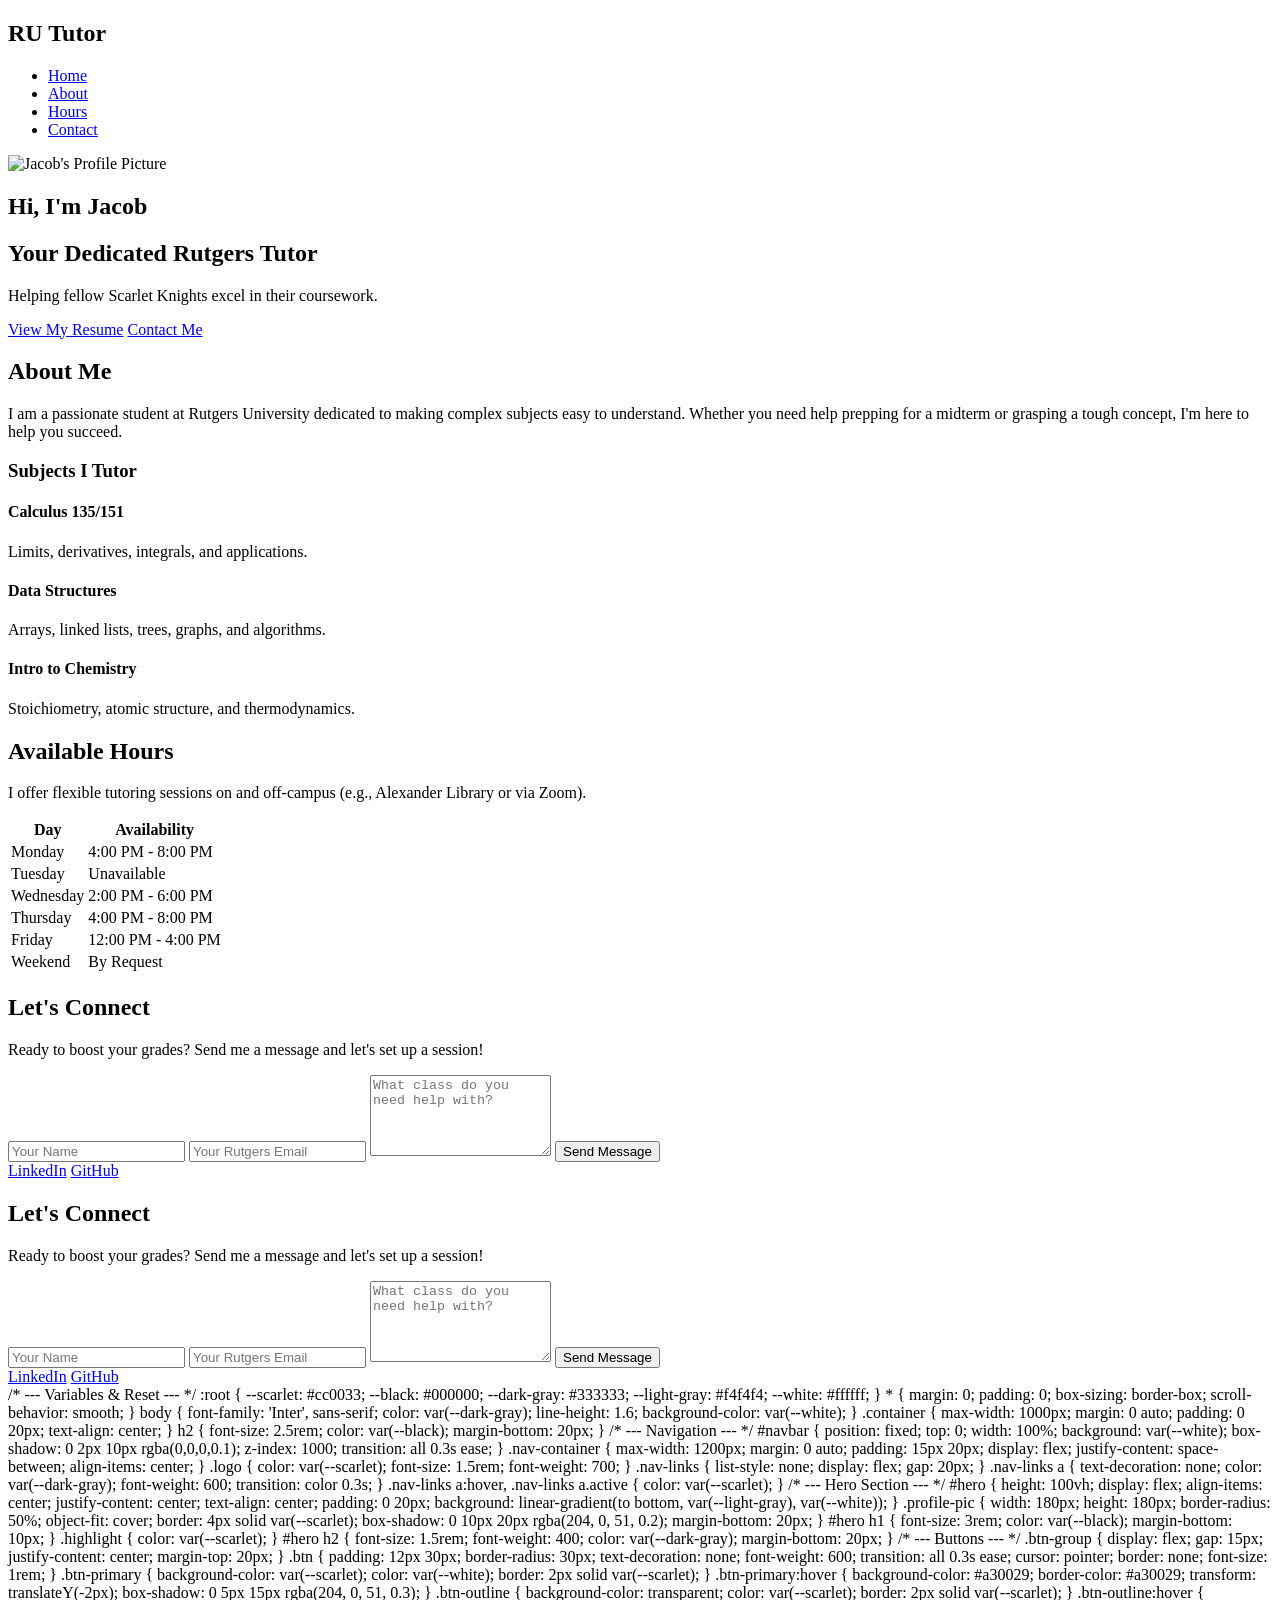
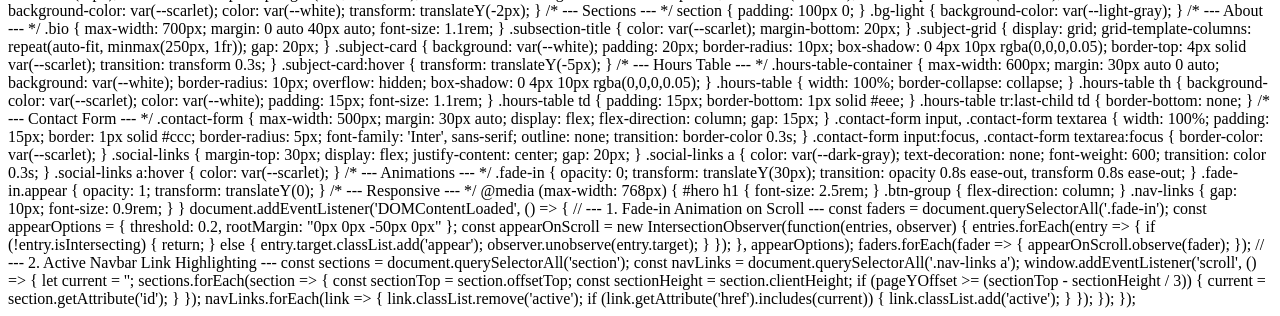
==== index.html @ df139eac "Rename index.txt to index.html" ====
<!DOCTYPE html>
<html lang="en">
<head>
    <meta charset="UTF-8">
    <meta name="viewport" content="width=device-width, initial-scale=1.0">
    <title>Jacob | Rutgers Tutor</title>
    <link href="https://fonts.googleapis.com/css2?family=Inter:wght@300;400;600;700&display=swap" rel="stylesheet">
    <link rel="stylesheet" href="style.css">
</head>
<body>

    <nav id="navbar">
        <div class="nav-container">
            <h1 class="logo">RU Tutor</h1>
            <ul class="nav-links">
                <li><a href="#hero" class="active">Home</a></li>
                <li><a href="#about">About</a></li>
                <li><a href="#hours">Hours</a></li>
                <li><a href="#contact">Contact</a></li>
            </ul>
        </div>
    </nav>

    <section id="hero" class="fade-in">
        <div class="hero-content">
            <img src="./assets/ProfilePic.jpeg" alt="Jacob's Profile Picture" class="profile-pic">
            <h1>Hi, I'm <span class="highlight">Jacob</span></h1>
            <h2>Your Dedicated Rutgers Tutor</h2>
            <p>Helping fellow Scarlet Knights excel in their coursework.</p>
            <div class="btn-group">
                <a href="./assets/index.html" class="btn btn-outline" target="_blank">View My Resume</a>
                <a href="#contact" class="btn btn-primary">Contact Me</a>
            </div>
        </div>
    </section>

    <section id="about" class="fade-in">
        <div class="container">
            <h2>About Me</h2>
            <p class="bio">I am a passionate student at Rutgers University dedicated to making complex subjects easy to understand. Whether you need help prepping for a midterm or grasping a tough concept, I'm here to help you succeed.</p>
            
            <h3 class="subsection-title">Subjects I Tutor</h3>
            <div class="subject-grid">
                <div class="subject-card">
                    <h4>Calculus 135/151</h4>
                    <p>Limits, derivatives, integrals, and applications.</p>
                </div>
                <div class="subject-card">
                    <h4>Data Structures</h4>
                    <p>Arrays, linked lists, trees, graphs, and algorithms.</p>
                </div>
                <div class="subject-card">
                    <h4>Intro to Chemistry</h4>
                    <p>Stoichiometry, atomic structure, and thermodynamics.</p>
                </div>
            </div>
        </div>
    </section>

    <section id="hours" class="bg-light fade-in">
        <div class="container">
            <h2>Available Hours</h2>
            <p>I offer flexible tutoring sessions on and off-campus (e.g., Alexander Library or via Zoom).</p>
            
            <div class="hours-table-container">
                <table class="hours-table">
                    <thead>
                        <tr>
                            <th>Day</th>
                            <th>Availability</th>
                        </tr>
                    </thead>
                    <tbody>
                        <tr>
                            <td>Monday</td>
                            <td>4:00 PM - 8:00 PM</td>
                        </tr>
                        <tr>
                            <td>Tuesday</td>
                            <td>Unavailable</td>
                        </tr>
                        <tr>
                            <td>Wednesday</td>
                            <td>2:00 PM - 6:00 PM</td>
                        </tr>
                        <tr>
                            <td>Thursday</td>
                            <td>4:00 PM - 8:00 PM</td>
                        </tr>
                        <tr>
                            <td>Friday</td>
                            <td>12:00 PM - 4:00 PM</td>
                        </tr>
                        <tr>
                            <td>Weekend</td>
                            <td>By Request</td>
                        </tr>
                    </tbody>
                </table>
            </div>
        </div>
    </section>

    <section id="contact" class="fade-in">
        <div class="container">
            <h2>Let's Connect</h2>
            <p>Ready to boost your grades? Send me a message and let's set up a session!</p>
            
            <form class="contact-form">
                <input type="text" placeholder="Your Name" required>
                <input type="email" placeholder="Your Rutgers Email" required>
                <textarea rows="5" placeholder="What class do you need help with?" required></textarea>
                <button type="submit" class="btn btn-primary">Send Message</button>
            </form>

            <div class="social-links">
                <a href="https://linkedin.com/in/yourprofile" target="_blank">LinkedIn</a>
                <a href="https://github.com/yourusername" target="_blank">GitHub</a>
            </div>
        </div>
    </section>

    <script src="script.js"></script>
</body>
</html>


    <section id="contact" class="fade-in">
        <div class="container">
            <h2>Let's Connect</h2>
            <p>Ready to boost your grades? Send me a message and let's set up a session!</p>
            
            <form class="contact-form">
                <input type="text" placeholder="Your Name" required>
                <input type="email" placeholder="Your Rutgers Email" required>
                <textarea rows="5" placeholder="What class do you need help with?" required></textarea>
                <button type="submit" class="btn btn-primary">Send Message</button>
            </form>

            <div class="social-links">
                <a href="https://linkedin.com/in/yourprofile" target="_blank">LinkedIn</a>
                <a href="https://github.com/yourusername" target="_blank">GitHub</a>
            </div>
        </div>
    </section>

    <script src="script.js"></script>
</body>
</html>

/* --- Variables & Reset --- */
:root {
    --scarlet: #cc0033;
    --black: #000000;
    --dark-gray: #333333;
    --light-gray: #f4f4f4;
    --white: #ffffff;
}

* {
    margin: 0;
    padding: 0;
    box-sizing: border-box;
    scroll-behavior: smooth;
}

body {
    font-family: 'Inter', sans-serif;
    color: var(--dark-gray);
    line-height: 1.6;
    background-color: var(--white);
}

.container {
    max-width: 1000px;
    margin: 0 auto;
    padding: 0 20px;
    text-align: center;
}

h2 {
    font-size: 2.5rem;
    color: var(--black);
    margin-bottom: 20px;
}

/* --- Navigation --- */
#navbar {
    position: fixed;
    top: 0;
    width: 100%;
    background: var(--white);
    box-shadow: 0 2px 10px rgba(0,0,0,0.1);
    z-index: 1000;
    transition: all 0.3s ease;
}

.nav-container {
    max-width: 1200px;
    margin: 0 auto;
    padding: 15px 20px;
    display: flex;
    justify-content: space-between;
    align-items: center;
}

.logo {
    color: var(--scarlet);
    font-size: 1.5rem;
    font-weight: 700;
}

.nav-links {
    list-style: none;
    display: flex;
    gap: 20px;
}

.nav-links a {
    text-decoration: none;
    color: var(--dark-gray);
    font-weight: 600;
    transition: color 0.3s;
}

.nav-links a:hover, .nav-links a.active {
    color: var(--scarlet);
}

/* --- Hero Section --- */
#hero {
    height: 100vh;
    display: flex;
    align-items: center;
    justify-content: center;
    text-align: center;
    padding: 0 20px;
    background: linear-gradient(to bottom, var(--light-gray), var(--white));
}

.profile-pic {
    width: 180px;
    height: 180px;
    border-radius: 50%;
    object-fit: cover;
    border: 4px solid var(--scarlet);
    box-shadow: 0 10px 20px rgba(204, 0, 51, 0.2);
    margin-bottom: 20px;
}

#hero h1 {
    font-size: 3rem;
    color: var(--black);
    margin-bottom: 10px;
}

.highlight {
    color: var(--scarlet);
}

#hero h2 {
    font-size: 1.5rem;
    font-weight: 400;
    color: var(--dark-gray);
    margin-bottom: 20px;
}

/* --- Buttons --- */
.btn-group {
    display: flex;
    gap: 15px;
    justify-content: center;
    margin-top: 20px;
}

.btn {
    padding: 12px 30px;
    border-radius: 30px;
    text-decoration: none;
    font-weight: 600;
    transition: all 0.3s ease;
    cursor: pointer;
    border: none;
    font-size: 1rem;
}

.btn-primary {
    background-color: var(--scarlet);
    color: var(--white);
    border: 2px solid var(--scarlet);
}

.btn-primary:hover {
    background-color: #a30029;
    border-color: #a30029;
    transform: translateY(-2px);
    box-shadow: 0 5px 15px rgba(204, 0, 51, 0.3);
}

.btn-outline {
    background-color: transparent;
    color: var(--scarlet);
    border: 2px solid var(--scarlet);
}

.btn-outline:hover {
    background-color: var(--scarlet);
    color: var(--white);
    transform: translateY(-2px);
}

/* --- Sections --- */
section {
    padding: 100px 0;
}

.bg-light {
    background-color: var(--light-gray);
}

/* --- About --- */
.bio {
    max-width: 700px;
    margin: 0 auto 40px auto;
    font-size: 1.1rem;
}

.subsection-title {
    color: var(--scarlet);
    margin-bottom: 20px;
}

.subject-grid {
    display: grid;
    grid-template-columns: repeat(auto-fit, minmax(250px, 1fr));
    gap: 20px;
}

.subject-card {
    background: var(--white);
    padding: 20px;
    border-radius: 10px;
    box-shadow: 0 4px 10px rgba(0,0,0,0.05);
    border-top: 4px solid var(--scarlet);
    transition: transform 0.3s;
}

.subject-card:hover {
    transform: translateY(-5px);
}

/* --- Hours Table --- */
.hours-table-container {
    max-width: 600px;
    margin: 30px auto 0 auto;
    background: var(--white);
    border-radius: 10px;
    overflow: hidden;
    box-shadow: 0 4px 10px rgba(0,0,0,0.05);
}

.hours-table {
    width: 100%;
    border-collapse: collapse;
}

.hours-table th {
    background-color: var(--scarlet);
    color: var(--white);
    padding: 15px;
    font-size: 1.1rem;
}

.hours-table td {
    padding: 15px;
    border-bottom: 1px solid #eee;
}

.hours-table tr:last-child td {
    border-bottom: none;
}

/* --- Contact Form --- */
.contact-form {
    max-width: 500px;
    margin: 30px auto;
    display: flex;
    flex-direction: column;
    gap: 15px;
}

.contact-form input, .contact-form textarea {
    width: 100%;
    padding: 15px;
    border: 1px solid #ccc;
    border-radius: 5px;
    font-family: 'Inter', sans-serif;
    outline: none;
    transition: border-color 0.3s;
}

.contact-form input:focus, .contact-form textarea:focus {
    border-color: var(--scarlet);
}

.social-links {
    margin-top: 30px;
    display: flex;
    justify-content: center;
    gap: 20px;
}

.social-links a {
    color: var(--dark-gray);
    text-decoration: none;
    font-weight: 600;
    transition: color 0.3s;
}

.social-links a:hover {
    color: var(--scarlet);
}

/* --- Animations --- */
.fade-in {
    opacity: 0;
    transform: translateY(30px);
    transition: opacity 0.8s ease-out, transform 0.8s ease-out;
}

.fade-in.appear {
    opacity: 1;
    transform: translateY(0);
}

/* --- Responsive --- */
@media (max-width: 768px) {
    #hero h1 { font-size: 2.5rem; }
    .btn-group { flex-direction: column; }
    .nav-links { gap: 10px; font-size: 0.9rem; }
}

document.addEventListener('DOMContentLoaded', () => {
    
    // --- 1. Fade-in Animation on Scroll ---
    const faders = document.querySelectorAll('.fade-in');
    
    const appearOptions = {
        threshold: 0.2, 
        rootMargin: "0px 0px -50px 0px"
    };

    const appearOnScroll = new IntersectionObserver(function(entries, observer) {
        entries.forEach(entry => {
            if (!entry.isIntersecting) {
                return;
            } else {
                entry.target.classList.add('appear');
                observer.unobserve(entry.target); 
            }
        });
    }, appearOptions);

    faders.forEach(fader => {
        appearOnScroll.observe(fader);
    });

    // --- 2. Active Navbar Link Highlighting ---
    const sections = document.querySelectorAll('section');
    const navLinks = document.querySelectorAll('.nav-links a');

    window.addEventListener('scroll', () => {
        let current = '';

        sections.forEach(section => {
            const sectionTop = section.offsetTop;
            const sectionHeight = section.clientHeight;
            if (pageYOffset >= (sectionTop - sectionHeight / 3)) {
                current = section.getAttribute('id');
            }
        });

        navLinks.forEach(link => {
            link.classList.remove('active');
            if (link.getAttribute('href').includes(current)) {
                link.classList.add('active');
            }
        });
    });
});
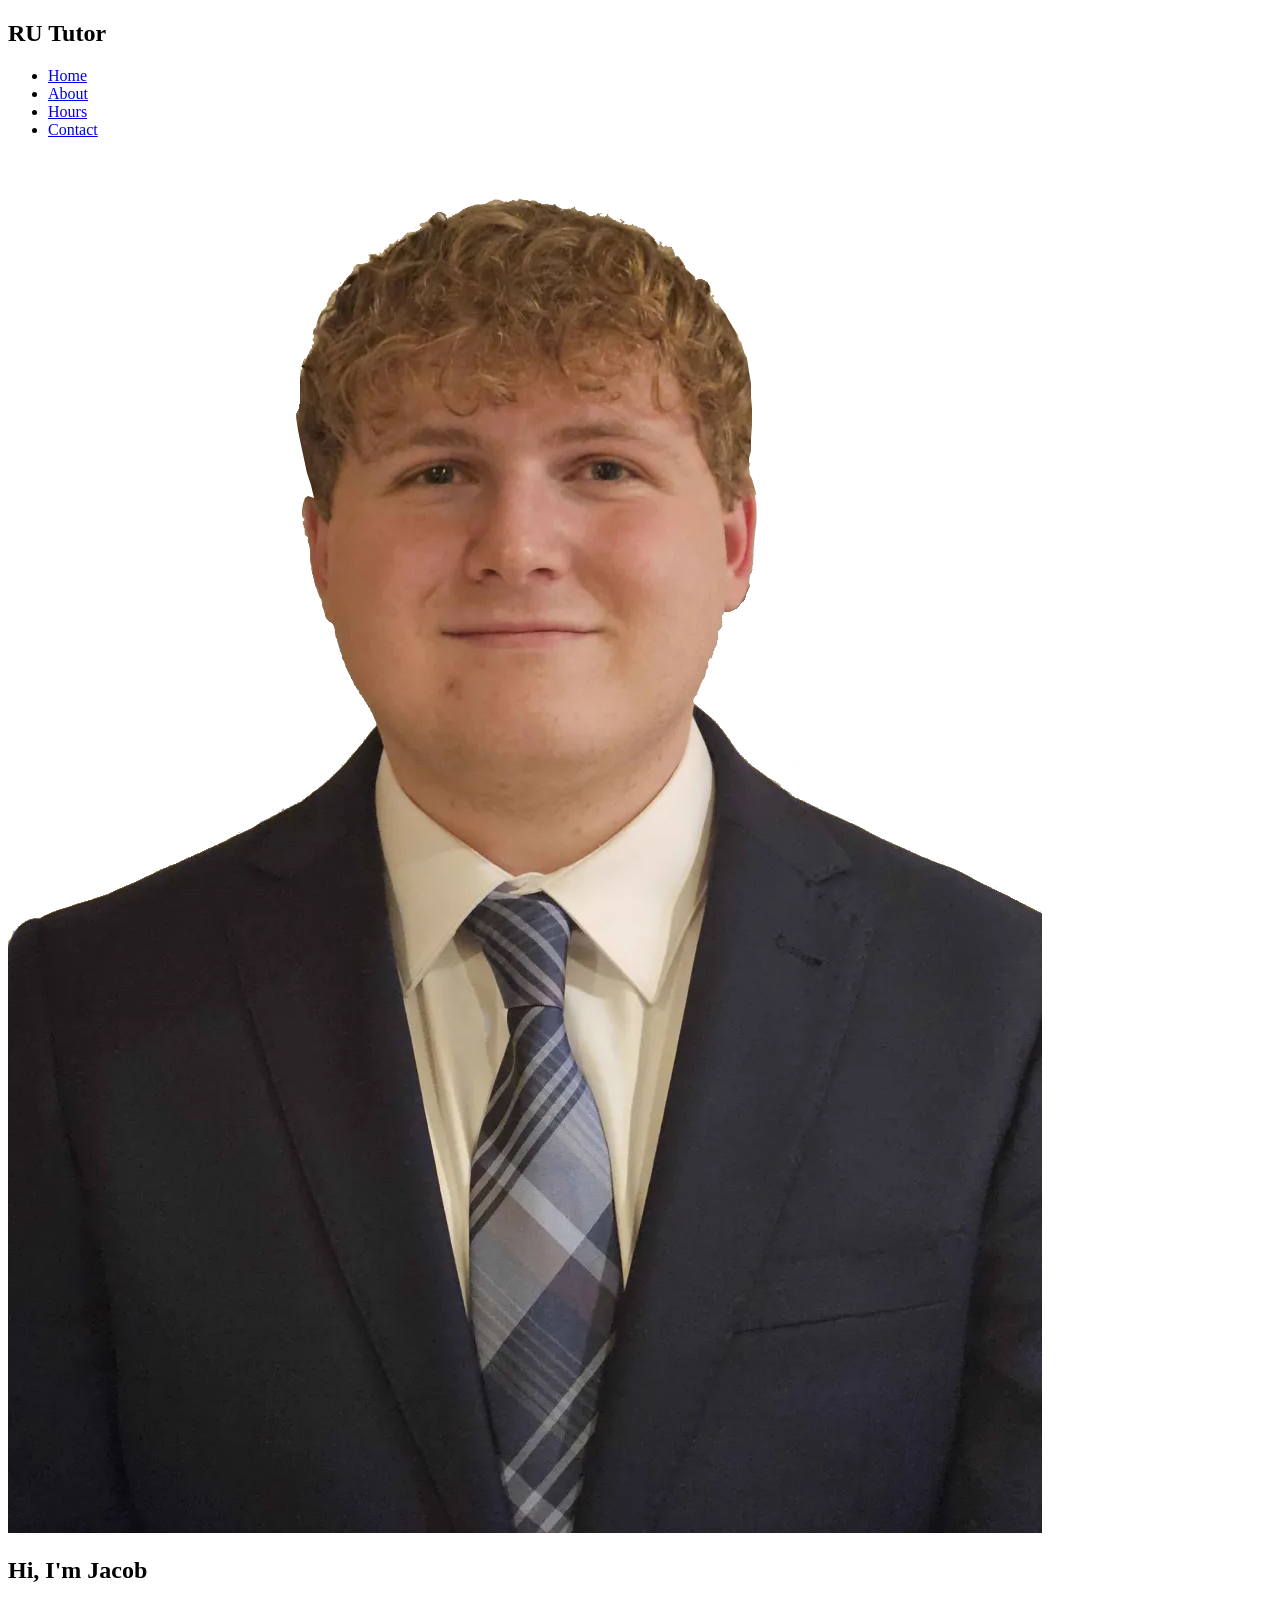
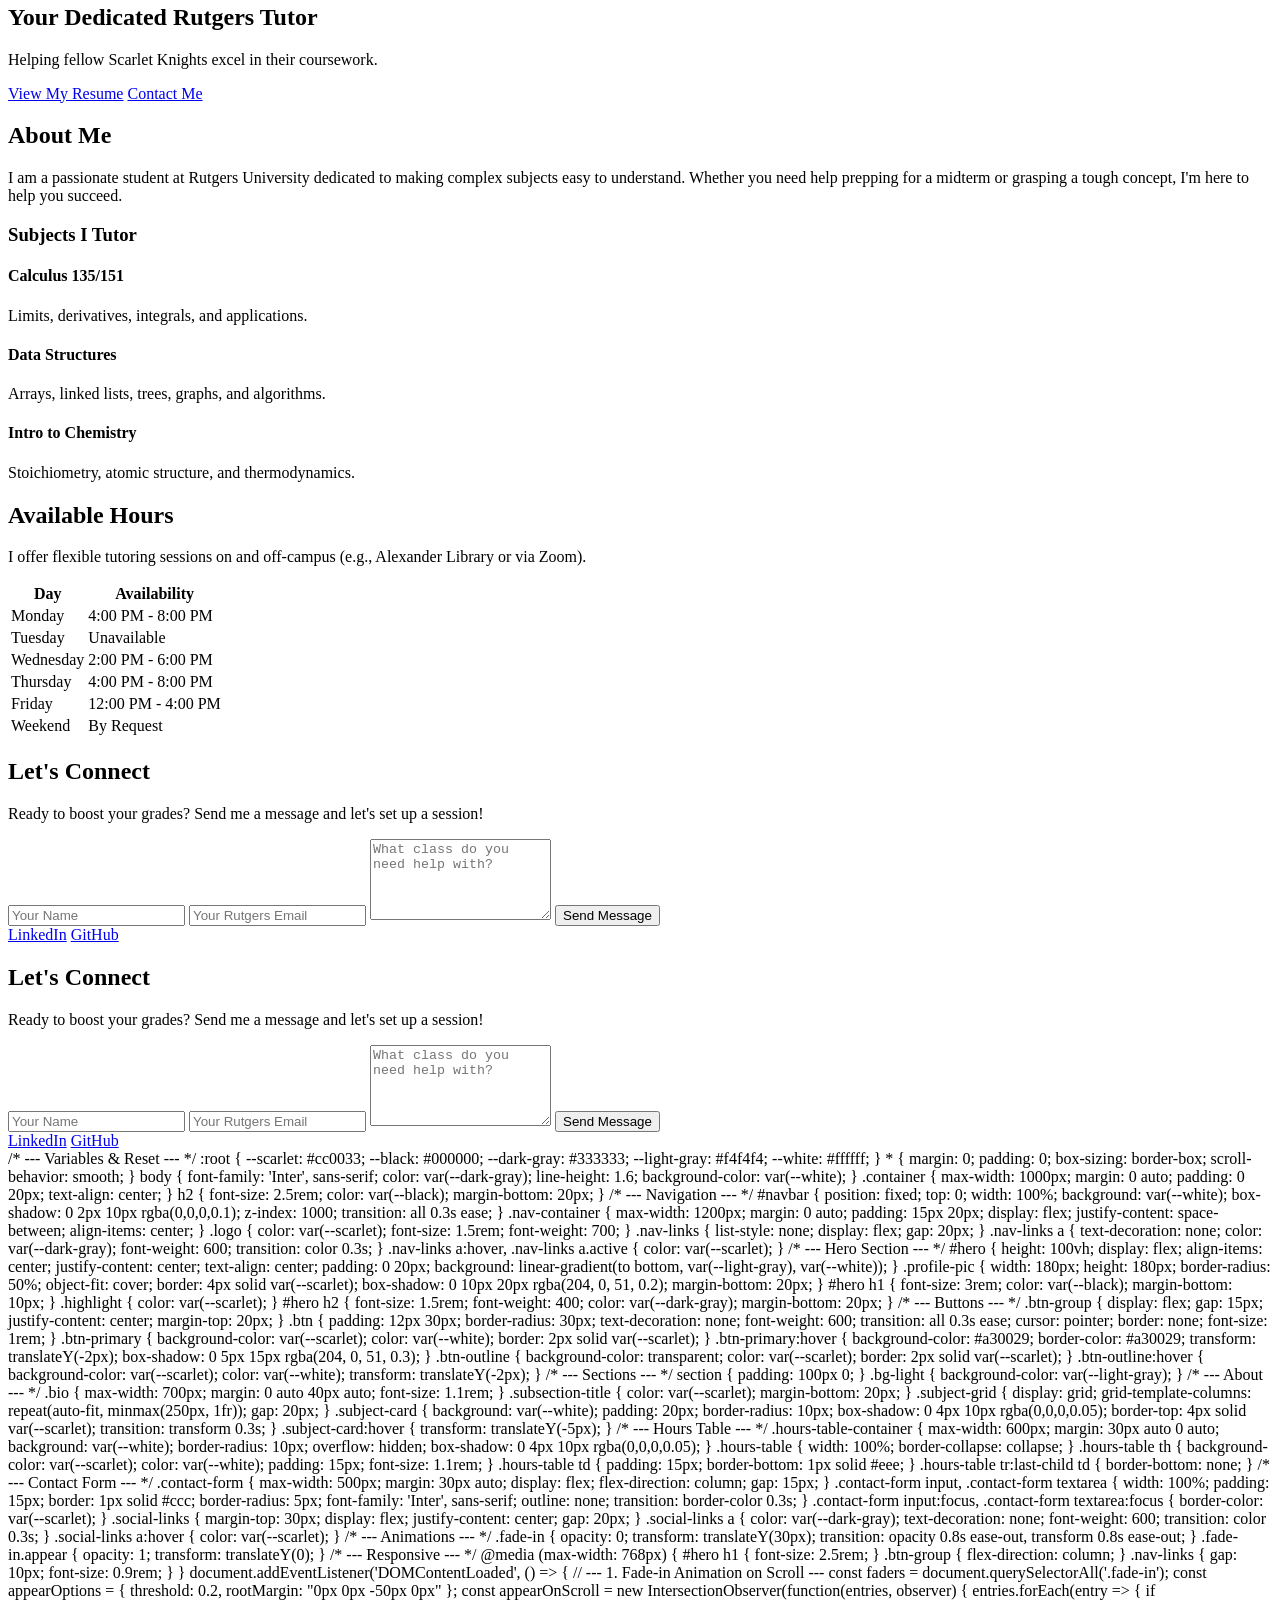
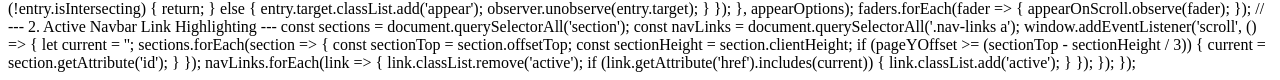
==== commit a669d40b: "Update index.html" ====
--- a/index.html
+++ b/index.html
@@ -23,7 +23,7 @@
 
     <section id="hero" class="fade-in">
         <div class="hero-content">
-            <img src="./assets/ProfilePic.jpeg" alt="Jacob's Profile Picture" class="profile-pic">
+            <img src="./Assets/ProfilePic.jpeg" alt="Jacob's Profile Picture" class="profile-pic">
             <h1>Hi, I'm <span class="highlight">Jacob</span></h1>
             <h2>Your Dedicated Rutgers Tutor</h2>
             <p>Helping fellow Scarlet Knights excel in their coursework.</p>
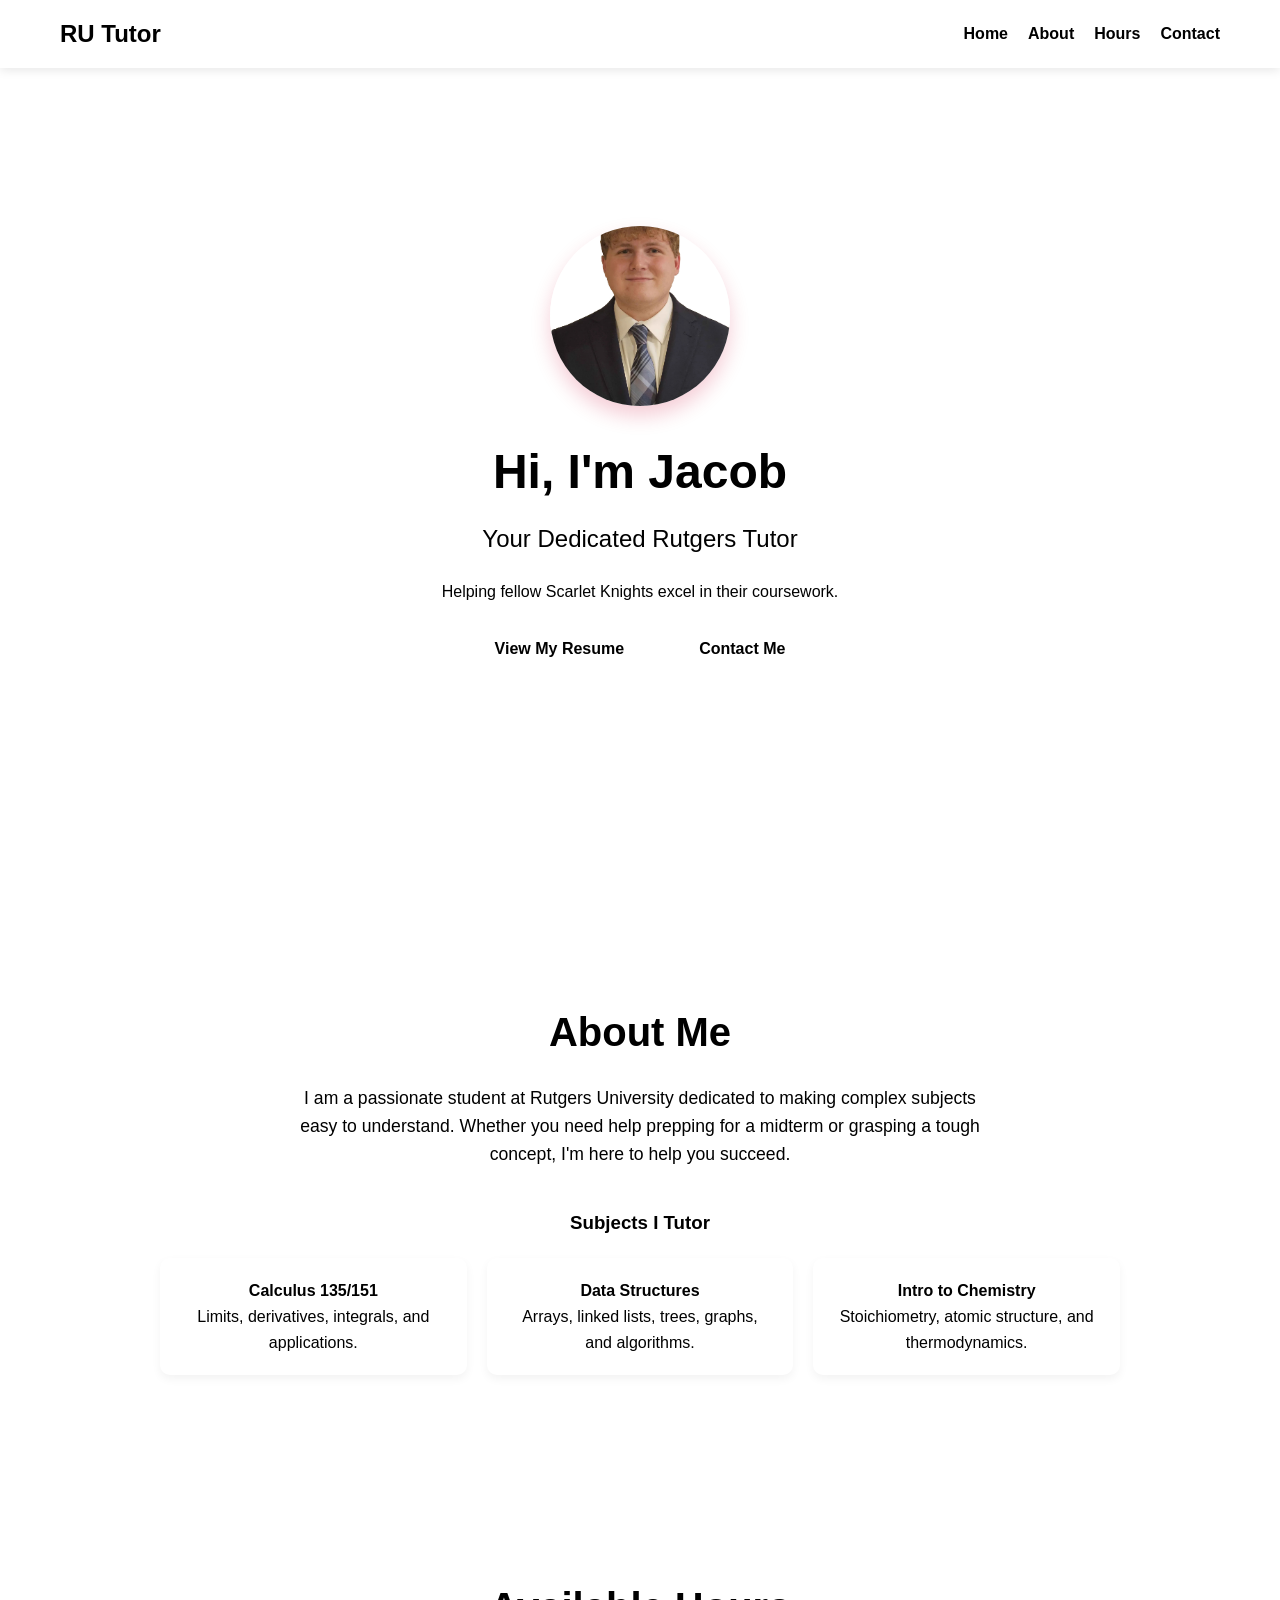
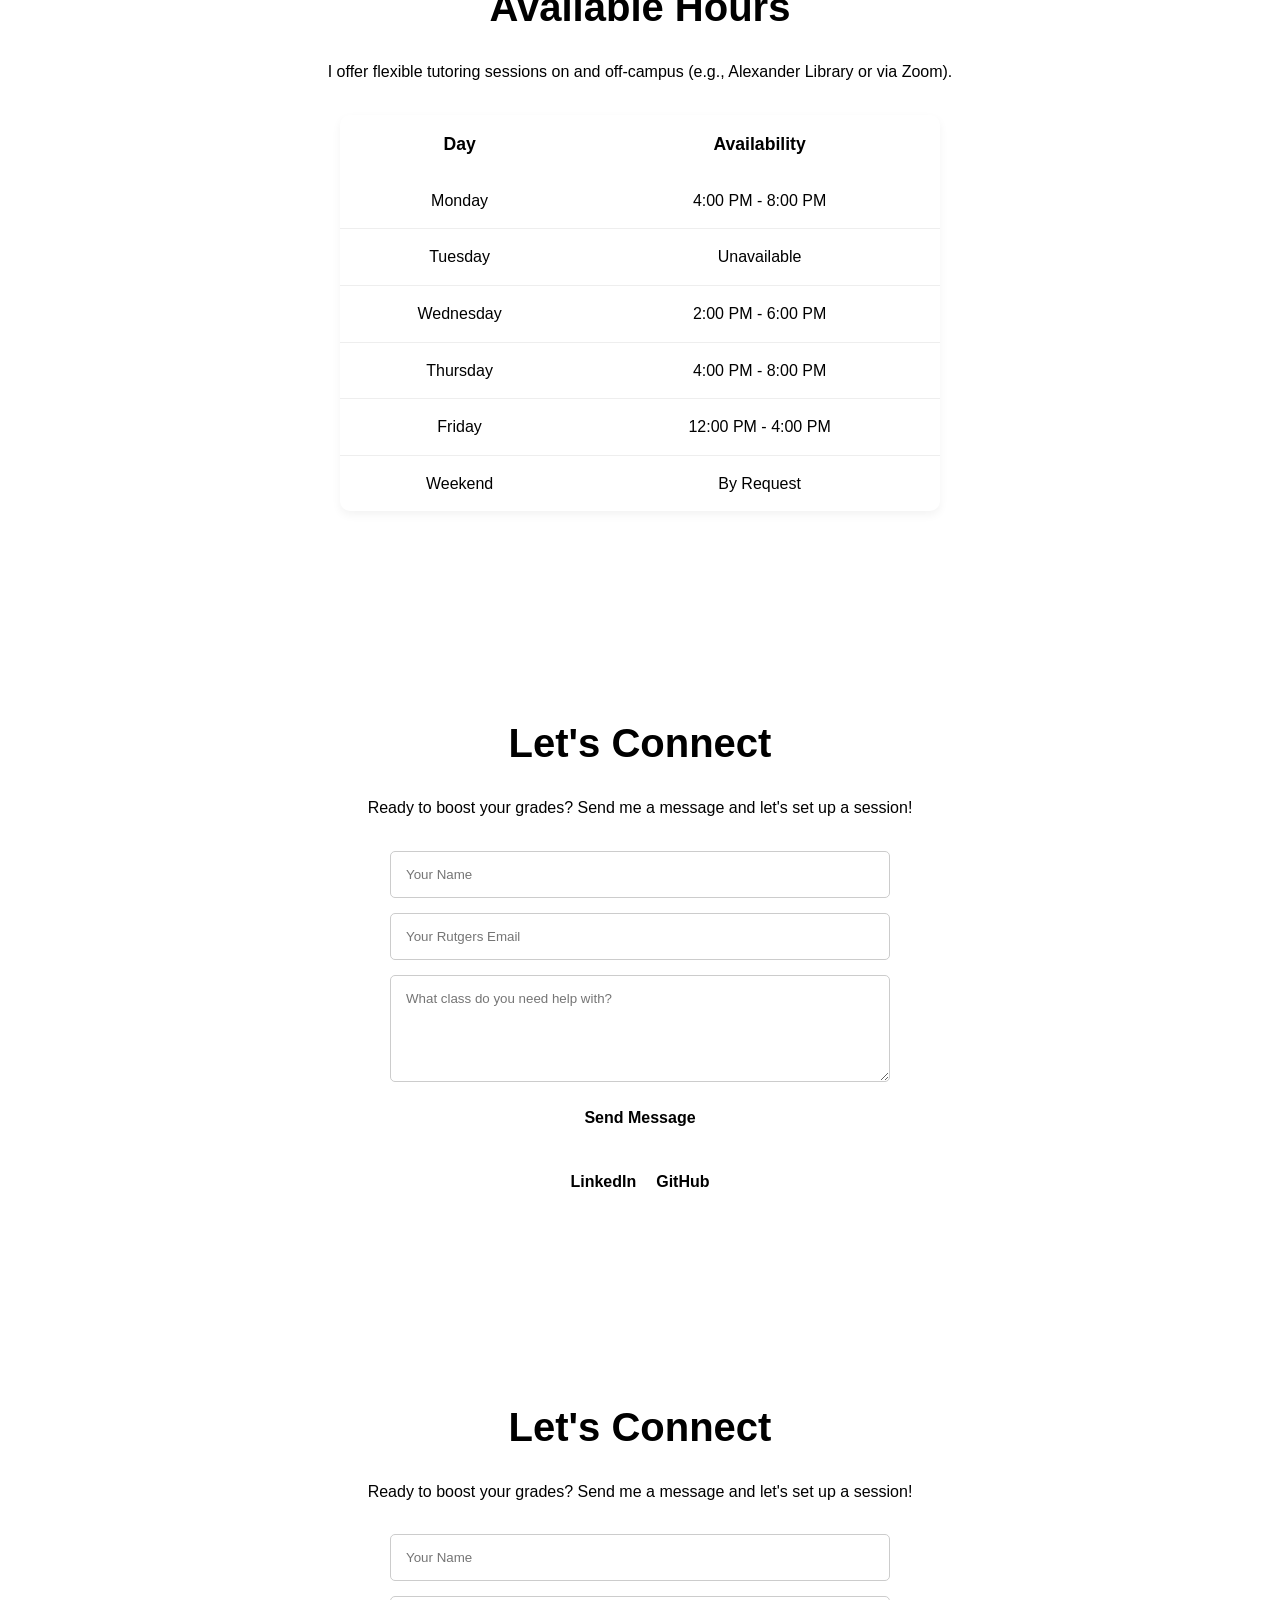
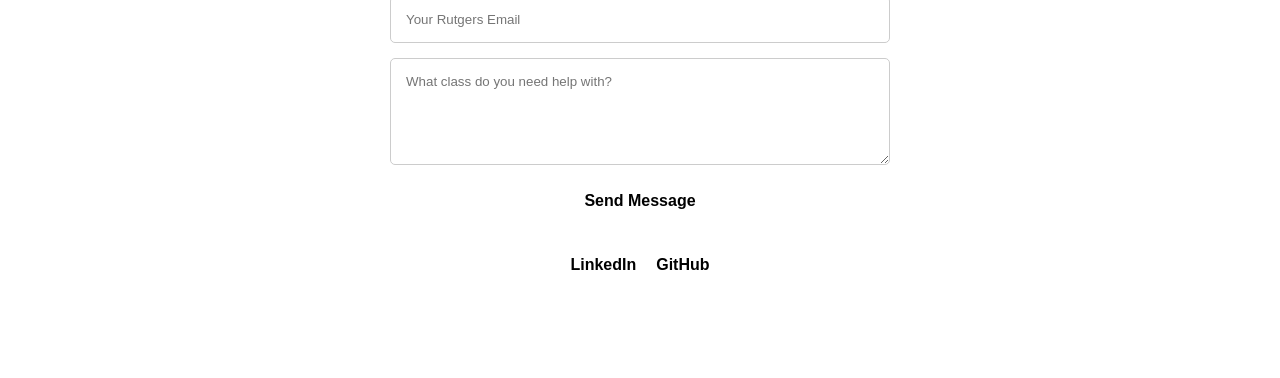
==== commit fd05c7ac: "Update index.html" ====
--- a/index.html
+++ b/index.html
@@ -147,344 +147,3 @@
     <script src="script.js"></script>
 </body>
 </html>
-
-/* --- Variables & Reset --- */
-:root {
-    --scarlet: #cc0033;
-    --black: #000000;
-    --dark-gray: #333333;
-    --light-gray: #f4f4f4;
-    --white: #ffffff;
-}
-
-* {
-    margin: 0;
-    padding: 0;
-    box-sizing: border-box;
-    scroll-behavior: smooth;
-}
-
-body {
-    font-family: 'Inter', sans-serif;
-    color: var(--dark-gray);
-    line-height: 1.6;
-    background-color: var(--white);
-}
-
-.container {
-    max-width: 1000px;
-    margin: 0 auto;
-    padding: 0 20px;
-    text-align: center;
-}
-
-h2 {
-    font-size: 2.5rem;
-    color: var(--black);
-    margin-bottom: 20px;
-}
-
-/* --- Navigation --- */
-#navbar {
-    position: fixed;
-    top: 0;
-    width: 100%;
-    background: var(--white);
-    box-shadow: 0 2px 10px rgba(0,0,0,0.1);
-    z-index: 1000;
-    transition: all 0.3s ease;
-}
-
-.nav-container {
-    max-width: 1200px;
-    margin: 0 auto;
-    padding: 15px 20px;
-    display: flex;
-    justify-content: space-between;
-    align-items: center;
-}
-
-.logo {
-    color: var(--scarlet);
-    font-size: 1.5rem;
-    font-weight: 700;
-}
-
-.nav-links {
-    list-style: none;
-    display: flex;
-    gap: 20px;
-}
-
-.nav-links a {
-    text-decoration: none;
-    color: var(--dark-gray);
-    font-weight: 600;
-    transition: color 0.3s;
-}
-
-.nav-links a:hover, .nav-links a.active {
-    color: var(--scarlet);
-}
-
-/* --- Hero Section --- */
-#hero {
-    height: 100vh;
-    display: flex;
-    align-items: center;
-    justify-content: center;
-    text-align: center;
-    padding: 0 20px;
-    background: linear-gradient(to bottom, var(--light-gray), var(--white));
-}
-
-.profile-pic {
-    width: 180px;
-    height: 180px;
-    border-radius: 50%;
-    object-fit: cover;
-    border: 4px solid var(--scarlet);
-    box-shadow: 0 10px 20px rgba(204, 0, 51, 0.2);
-    margin-bottom: 20px;
-}
-
-#hero h1 {
-    font-size: 3rem;
-    color: var(--black);
-    margin-bottom: 10px;
-}
-
-.highlight {
-    color: var(--scarlet);
-}
-
-#hero h2 {
-    font-size: 1.5rem;
-    font-weight: 400;
-    color: var(--dark-gray);
-    margin-bottom: 20px;
-}
-
-/* --- Buttons --- */
-.btn-group {
-    display: flex;
-    gap: 15px;
-    justify-content: center;
-    margin-top: 20px;
-}
-
-.btn {
-    padding: 12px 30px;
-    border-radius: 30px;
-    text-decoration: none;
-    font-weight: 600;
-    transition: all 0.3s ease;
-    cursor: pointer;
-    border: none;
-    font-size: 1rem;
-}
-
-.btn-primary {
-    background-color: var(--scarlet);
-    color: var(--white);
-    border: 2px solid var(--scarlet);
-}
-
-.btn-primary:hover {
-    background-color: #a30029;
-    border-color: #a30029;
-    transform: translateY(-2px);
-    box-shadow: 0 5px 15px rgba(204, 0, 51, 0.3);
-}
-
-.btn-outline {
-    background-color: transparent;
-    color: var(--scarlet);
-    border: 2px solid var(--scarlet);
-}
-
-.btn-outline:hover {
-    background-color: var(--scarlet);
-    color: var(--white);
-    transform: translateY(-2px);
-}
-
-/* --- Sections --- */
-section {
-    padding: 100px 0;
-}
-
-.bg-light {
-    background-color: var(--light-gray);
-}
-
-/* --- About --- */
-.bio {
-    max-width: 700px;
-    margin: 0 auto 40px auto;
-    font-size: 1.1rem;
-}
-
-.subsection-title {
-    color: var(--scarlet);
-    margin-bottom: 20px;
-}
-
-.subject-grid {
-    display: grid;
-    grid-template-columns: repeat(auto-fit, minmax(250px, 1fr));
-    gap: 20px;
-}
-
-.subject-card {
-    background: var(--white);
-    padding: 20px;
-    border-radius: 10px;
-    box-shadow: 0 4px 10px rgba(0,0,0,0.05);
-    border-top: 4px solid var(--scarlet);
-    transition: transform 0.3s;
-}
-
-.subject-card:hover {
-    transform: translateY(-5px);
-}
-
-/* --- Hours Table --- */
-.hours-table-container {
-    max-width: 600px;
-    margin: 30px auto 0 auto;
-    background: var(--white);
-    border-radius: 10px;
-    overflow: hidden;
-    box-shadow: 0 4px 10px rgba(0,0,0,0.05);
-}
-
-.hours-table {
-    width: 100%;
-    border-collapse: collapse;
-}
-
-.hours-table th {
-    background-color: var(--scarlet);
-    color: var(--white);
-    padding: 15px;
-    font-size: 1.1rem;
-}
-
-.hours-table td {
-    padding: 15px;
-    border-bottom: 1px solid #eee;
-}
-
-.hours-table tr:last-child td {
-    border-bottom: none;
-}
-
-/* --- Contact Form --- */
-.contact-form {
-    max-width: 500px;
-    margin: 30px auto;
-    display: flex;
-    flex-direction: column;
-    gap: 15px;
-}
-
-.contact-form input, .contact-form textarea {
-    width: 100%;
-    padding: 15px;
-    border: 1px solid #ccc;
-    border-radius: 5px;
-    font-family: 'Inter', sans-serif;
-    outline: none;
-    transition: border-color 0.3s;
-}
-
-.contact-form input:focus, .contact-form textarea:focus {
-    border-color: var(--scarlet);
-}
-
-.social-links {
-    margin-top: 30px;
-    display: flex;
-    justify-content: center;
-    gap: 20px;
-}
-
-.social-links a {
-    color: var(--dark-gray);
-    text-decoration: none;
-    font-weight: 600;
-    transition: color 0.3s;
-}
-
-.social-links a:hover {
-    color: var(--scarlet);
-}
-
-/* --- Animations --- */
-.fade-in {
-    opacity: 0;
-    transform: translateY(30px);
-    transition: opacity 0.8s ease-out, transform 0.8s ease-out;
-}
-
-.fade-in.appear {
-    opacity: 1;
-    transform: translateY(0);
-}
-
-/* --- Responsive --- */
-@media (max-width: 768px) {
-    #hero h1 { font-size: 2.5rem; }
-    .btn-group { flex-direction: column; }
-    .nav-links { gap: 10px; font-size: 0.9rem; }
-}
-
-document.addEventListener('DOMContentLoaded', () => {
-    
-    // --- 1. Fade-in Animation on Scroll ---
-    const faders = document.querySelectorAll('.fade-in');
-    
-    const appearOptions = {
-        threshold: 0.2, 
-        rootMargin: "0px 0px -50px 0px"
-    };
-
-    const appearOnScroll = new IntersectionObserver(function(entries, observer) {
-        entries.forEach(entry => {
-            if (!entry.isIntersecting) {
-                return;
-            } else {
-                entry.target.classList.add('appear');
-                observer.unobserve(entry.target); 
-            }
-        });
-    }, appearOptions);
-
-    faders.forEach(fader => {
-        appearOnScroll.observe(fader);
-    });
-
-    // --- 2. Active Navbar Link Highlighting ---
-    const sections = document.querySelectorAll('section');
-    const navLinks = document.querySelectorAll('.nav-links a');
-
-    window.addEventListener('scroll', () => {
-        let current = '';
-
-        sections.forEach(section => {
-            const sectionTop = section.offsetTop;
-            const sectionHeight = section.clientHeight;
-            if (pageYOffset >= (sectionTop - sectionHeight / 3)) {
-                current = section.getAttribute('id');
-            }
-        });
-
-        navLinks.forEach(link => {
-            link.classList.remove('active');
-            if (link.getAttribute('href').includes(current)) {
-                link.classList.add('active');
-            }
-        });
-    });
-});
--- a/style.css
+++ b/style.css
@@ -0,0 +1,295 @@
+    <section id="contact" class="fade-in">
+        <div class="container">
+            <h2>Let's Connect</h2>
+            <p>Ready to boost your grades? Send me a message and let's set up a session!</p>
+            
+            <form class="contact-form">
+                <input type="text" placeholder="Your Name" required>
+                <input type="email" placeholder="Your Rutgers Email" required>
+                <textarea rows="5" placeholder="What class do you need help with?" required></textarea>
+                <button type="submit" class="btn btn-primary">Send Message</button>
+            </form>
+
+            <div class="social-links">
+                <a href="https://linkedin.com/in/yourprofile" target="_blank">LinkedIn</a>
+                <a href="https://github.com/yourusername" target="_blank">GitHub</a>
+            </div>
+        </div>
+    </section>
+
+    <script src="script.js"></script>
+</body>
+</html>
+
+/* --- Variables & Reset --- */
+:root {
+    --scarlet: #cc0033;
+    --black: #000000;
+    --dark-gray: #333333;
+    --light-gray: #f4f4f4;
+    --white: #ffffff;
+}
+
+* {
+    margin: 0;
+    padding: 0;
+    box-sizing: border-box;
+    scroll-behavior: smooth;
+}
+
+body {
+    font-family: 'Inter', sans-serif;
+    color: var(--dark-gray);
+    line-height: 1.6;
+    background-color: var(--white);
+}
+
+.container {
+    max-width: 1000px;
+    margin: 0 auto;
+    padding: 0 20px;
+    text-align: center;
+}
+
+h2 {
+    font-size: 2.5rem;
+    color: var(--black);
+    margin-bottom: 20px;
+}
+
+/* --- Navigation --- */
+#navbar {
+    position: fixed;
+    top: 0;
+    width: 100%;
+    background: var(--white);
+    box-shadow: 0 2px 10px rgba(0,0,0,0.1);
+    z-index: 1000;
+    transition: all 0.3s ease;
+}
+
+.nav-container {
+    max-width: 1200px;
+    margin: 0 auto;
+    padding: 15px 20px;
+    display: flex;
+    justify-content: space-between;
+    align-items: center;
+}
+
+.logo {
+    color: var(--scarlet);
+    font-size: 1.5rem;
+    font-weight: 700;
+}
+
+.nav-links {
+    list-style: none;
+    display: flex;
+    gap: 20px;
+}
+
+.nav-links a {
+    text-decoration: none;
+    color: var(--dark-gray);
+    font-weight: 600;
+    transition: color 0.3s;
+}
+
+.nav-links a:hover, .nav-links a.active {
+    color: var(--scarlet);
+}
+
+/* --- Hero Section --- */
+#hero {
+    height: 100vh;
+    display: flex;
+    align-items: center;
+    justify-content: center;
+    text-align: center;
+    padding: 0 20px;
+    background: linear-gradient(to bottom, var(--light-gray), var(--white));
+}
+
+.profile-pic {
+    width: 180px;
+    height: 180px;
+    border-radius: 50%;
+    object-fit: cover;
+    border: 4px solid var(--scarlet);
+    box-shadow: 0 10px 20px rgba(204, 0, 51, 0.2);
+    margin-bottom: 20px;
+}
+
+#hero h1 {
+    font-size: 3rem;
+    color: var(--black);
+    margin-bottom: 10px;
+}
+
+.highlight {
+    color: var(--scarlet);
+}
+
+#hero h2 {
+    font-size: 1.5rem;
+    font-weight: 400;
+    color: var(--dark-gray);
+    margin-bottom: 20px;
+}
+
+/* --- Buttons --- */
+.btn-group {
+    display: flex;
+    gap: 15px;
+    justify-content: center;
+    margin-top: 20px;
+}
+
+.btn {
+    padding: 12px 30px;
+    border-radius: 30px;
+    text-decoration: none;
+    font-weight: 600;
+    transition: all 0.3s ease;
+    cursor: pointer;
+    border: none;
+    font-size: 1rem;
+}
+
+.btn-primary {
+    background-color: var(--scarlet);
+    color: var(--white);
+    border: 2px solid var(--scarlet);
+}
+
+.btn-primary:hover {
+    background-color: #a30029;
+    border-color: #a30029;
+    transform: translateY(-2px);
+    box-shadow: 0 5px 15px rgba(204, 0, 51, 0.3);
+}
+
+.btn-outline {
+    background-color: transparent;
+    color: var(--scarlet);
+    border: 2px solid var(--scarlet);
+}
+
+.btn-outline:hover {
+    background-color: var(--scarlet);
+    color: var(--white);
+    transform: translateY(-2px);
+}
+
+/* --- Sections --- */
+section {
+    padding: 100px 0;
+}
+
+.bg-light {
+    background-color: var(--light-gray);
+}
+
+/* --- About --- */
+.bio {
+    max-width: 700px;
+    margin: 0 auto 40px auto;
+    font-size: 1.1rem;
+}
+
+.subsection-title {
+    color: var(--scarlet);
+    margin-bottom: 20px;
+}
+
+.subject-grid {
+    display: grid;
+    grid-template-columns: repeat(auto-fit, minmax(250px, 1fr));
+    gap: 20px;
+}
+
+.subject-card {
+    background: var(--white);
+    padding: 20px;
+    border-radius: 10px;
+    box-shadow: 0 4px 10px rgba(0,0,0,0.05);
+    border-top: 4px solid var(--scarlet);
+    transition: transform 0.3s;
+}
+
+.subject-card:hover {
+    transform: translateY(-5px);
+}
+
+/* --- Hours Table --- */
+.hours-table-container {
+    max-width: 600px;
+    margin: 30px auto 0 auto;
+    background: var(--white);
+    border-radius: 10px;
+    overflow: hidden;
+    box-shadow: 0 4px 10px rgba(0,0,0,0.05);
+}
+
+.hours-table {
+    width: 100%;
+    border-collapse: collapse;
+}
+
+.hours-table th {
+    background-color: var(--scarlet);
+    color: var(--white);
+    padding: 15px;
+    font-size: 1.1rem;
+}
+
+.hours-table td {
+    padding: 15px;
+    border-bottom: 1px solid #eee;
+}
+
+.hours-table tr:last-child td {
+    border-bottom: none;
+}
+
+/* --- Contact Form --- */
+.contact-form {
+    max-width: 500px;
+    margin: 30px auto;
+    display: flex;
+    flex-direction: column;
+    gap: 15px;
+}
+
+.contact-form input, .contact-form textarea {
+    width: 100%;
+    padding: 15px;
+    border: 1px solid #ccc;
+    border-radius: 5px;
+    font-family: 'Inter', sans-serif;
+    outline: none;
+    transition: border-color 0.3s;
+}
+
+.contact-form input:focus, .contact-form textarea:focus {
+    border-color: var(--scarlet);
+}
+
+.social-links {
+    margin-top: 30px;
+    display: flex;
+    justify-content: center;
+    gap: 20px;
+}
+
+.social-links a {
+    color: var(--dark-gray);
+    text-decoration: none;
+    font-weight: 600;
+    transition: color 0.3s;
+}
+
+.social-links a:hover {
+    color: var(--scarlet);
+}
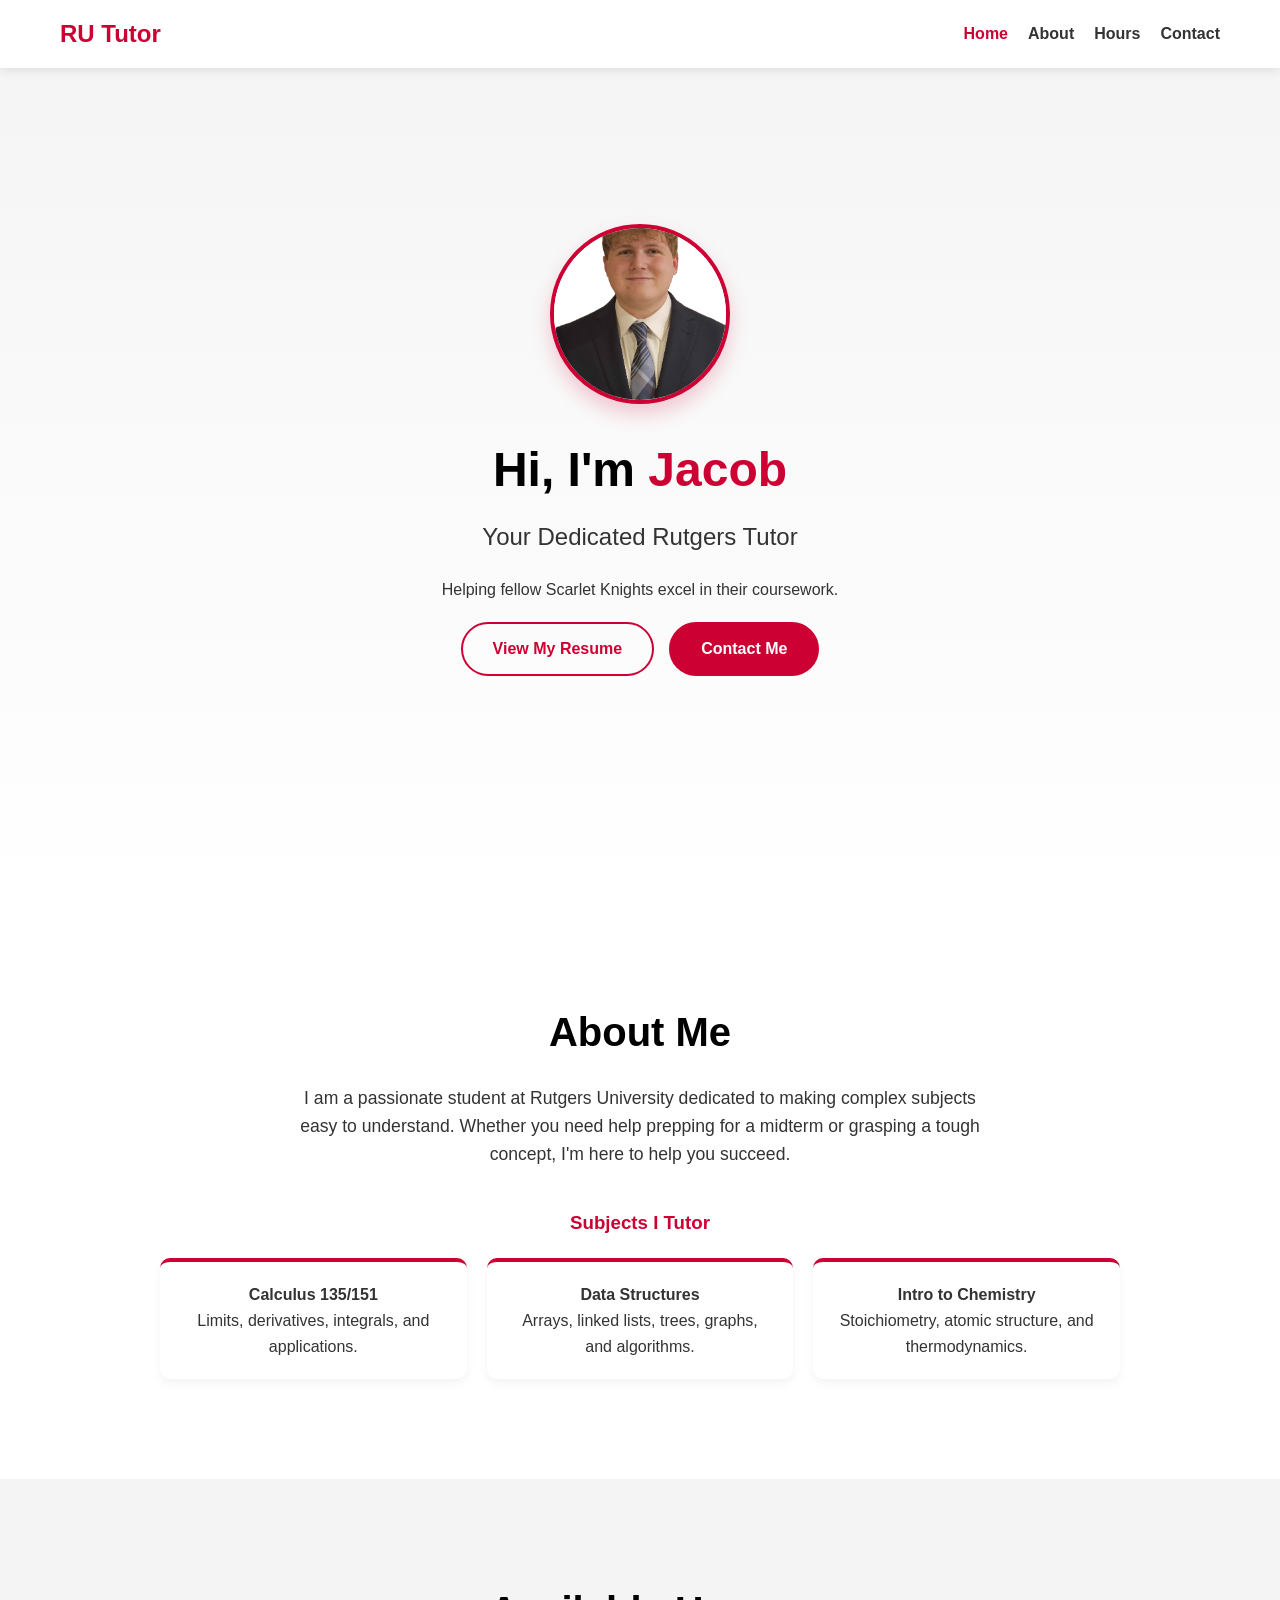
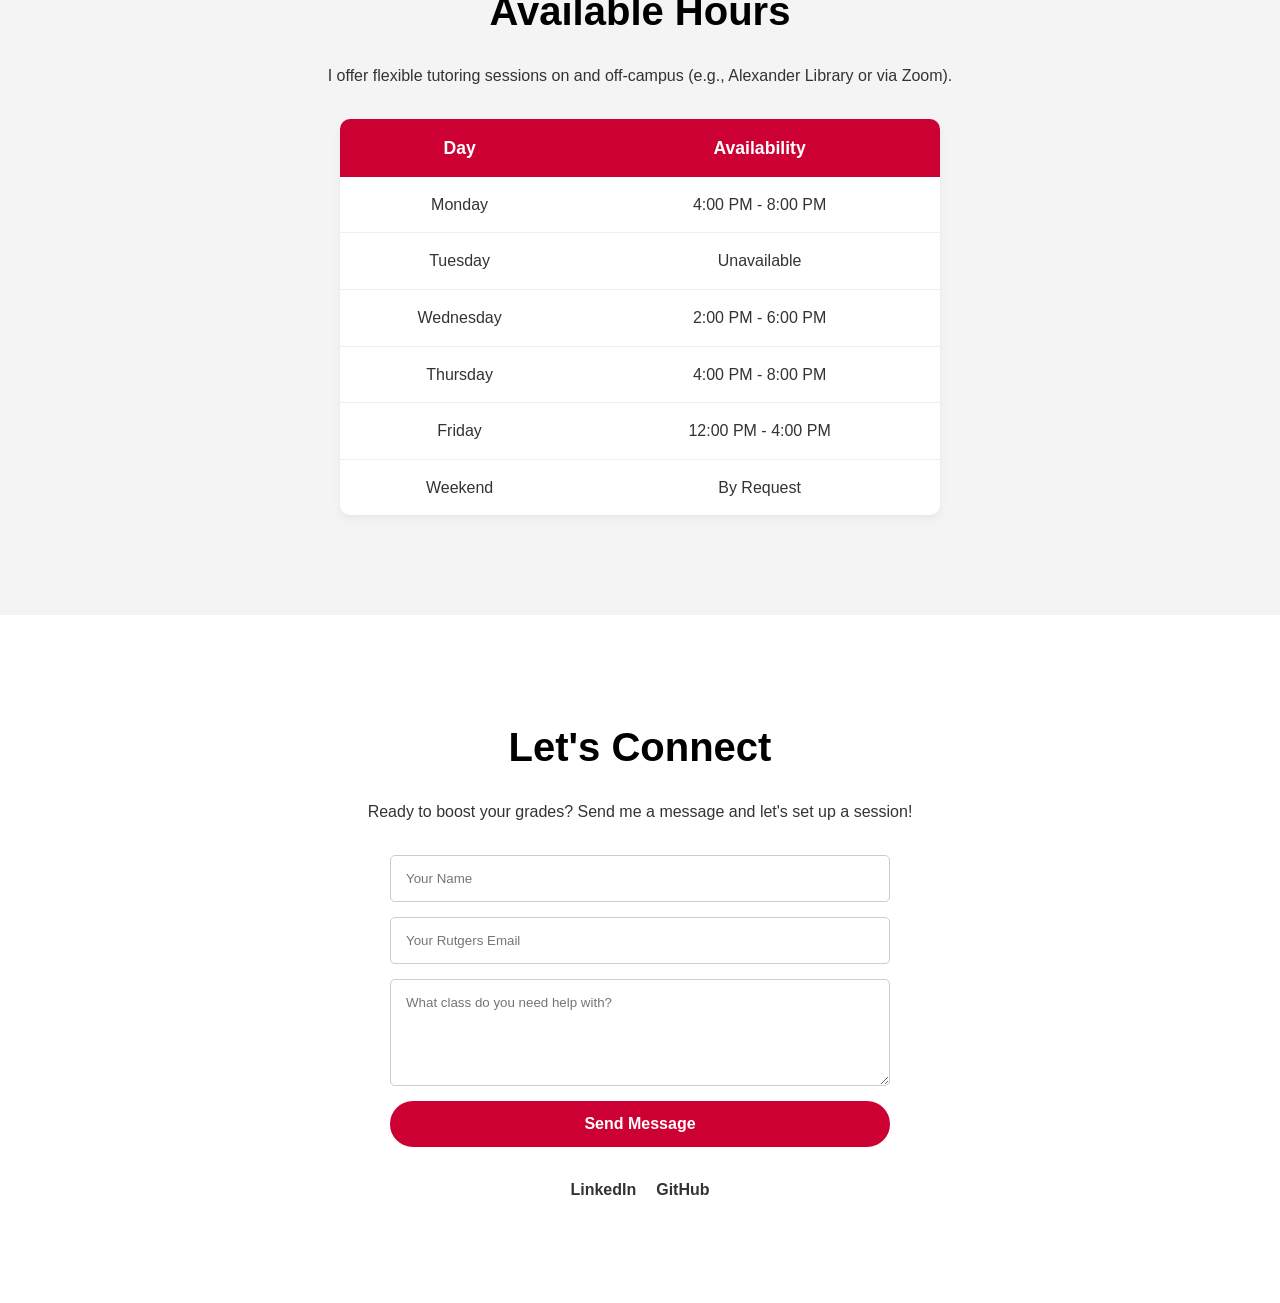
==== commit 8d558c78: "Update index.html" ====
--- a/index.html
+++ b/index.html
@@ -123,27 +123,3 @@
     <script src="script.js"></script>
 </body>
 </html>
-
-
-    <section id="contact" class="fade-in">
-        <div class="container">
-            <h2>Let's Connect</h2>
-            <p>Ready to boost your grades? Send me a message and let's set up a session!</p>
-            
-            <form class="contact-form">
-                <input type="text" placeholder="Your Name" required>
-                <input type="email" placeholder="Your Rutgers Email" required>
-                <textarea rows="5" placeholder="What class do you need help with?" required></textarea>
-                <button type="submit" class="btn btn-primary">Send Message</button>
-            </form>
-
-            <div class="social-links">
-                <a href="https://linkedin.com/in/yourprofile" target="_blank">LinkedIn</a>
-                <a href="https://github.com/yourusername" target="_blank">GitHub</a>
-            </div>
-        </div>
-    </section>
-
-    <script src="script.js"></script>
-</body>
-</html>
--- a/style.css
+++ b/style.css
@@ -1,26 +1,3 @@
-    <section id="contact" class="fade-in">
-        <div class="container">
-            <h2>Let's Connect</h2>
-            <p>Ready to boost your grades? Send me a message and let's set up a session!</p>
-            
-            <form class="contact-form">
-                <input type="text" placeholder="Your Name" required>
-                <input type="email" placeholder="Your Rutgers Email" required>
-                <textarea rows="5" placeholder="What class do you need help with?" required></textarea>
-                <button type="submit" class="btn btn-primary">Send Message</button>
-            </form>
-
-            <div class="social-links">
-                <a href="https://linkedin.com/in/yourprofile" target="_blank">LinkedIn</a>
-                <a href="https://github.com/yourusername" target="_blank">GitHub</a>
-            </div>
-        </div>
-    </section>
-
-    <script src="script.js"></script>
-</body>
-</html>
-
 /* --- Variables & Reset --- */
 :root {
     --scarlet: #cc0033;
@@ -293,3 +270,21 @@
 .social-links a:hover {
     color: var(--scarlet);
 }
+/* --- Animations --- */
+.fade-in {
+    opacity: 0;
+    transform: translateY(30px);
+    transition: opacity 0.8s ease-out, transform 0.8s ease-out;
+}
+
+.fade-in.appear {
+    opacity: 1;
+    transform: translateY(0);
+}
+
+/* --- Responsive --- */
+@media (max-width: 768px) {
+    #hero h1 { font-size: 2.5rem; }
+    .btn-group { flex-direction: column; }
+    .nav-links { gap: 10px; font-size: 0.9rem; }
+}
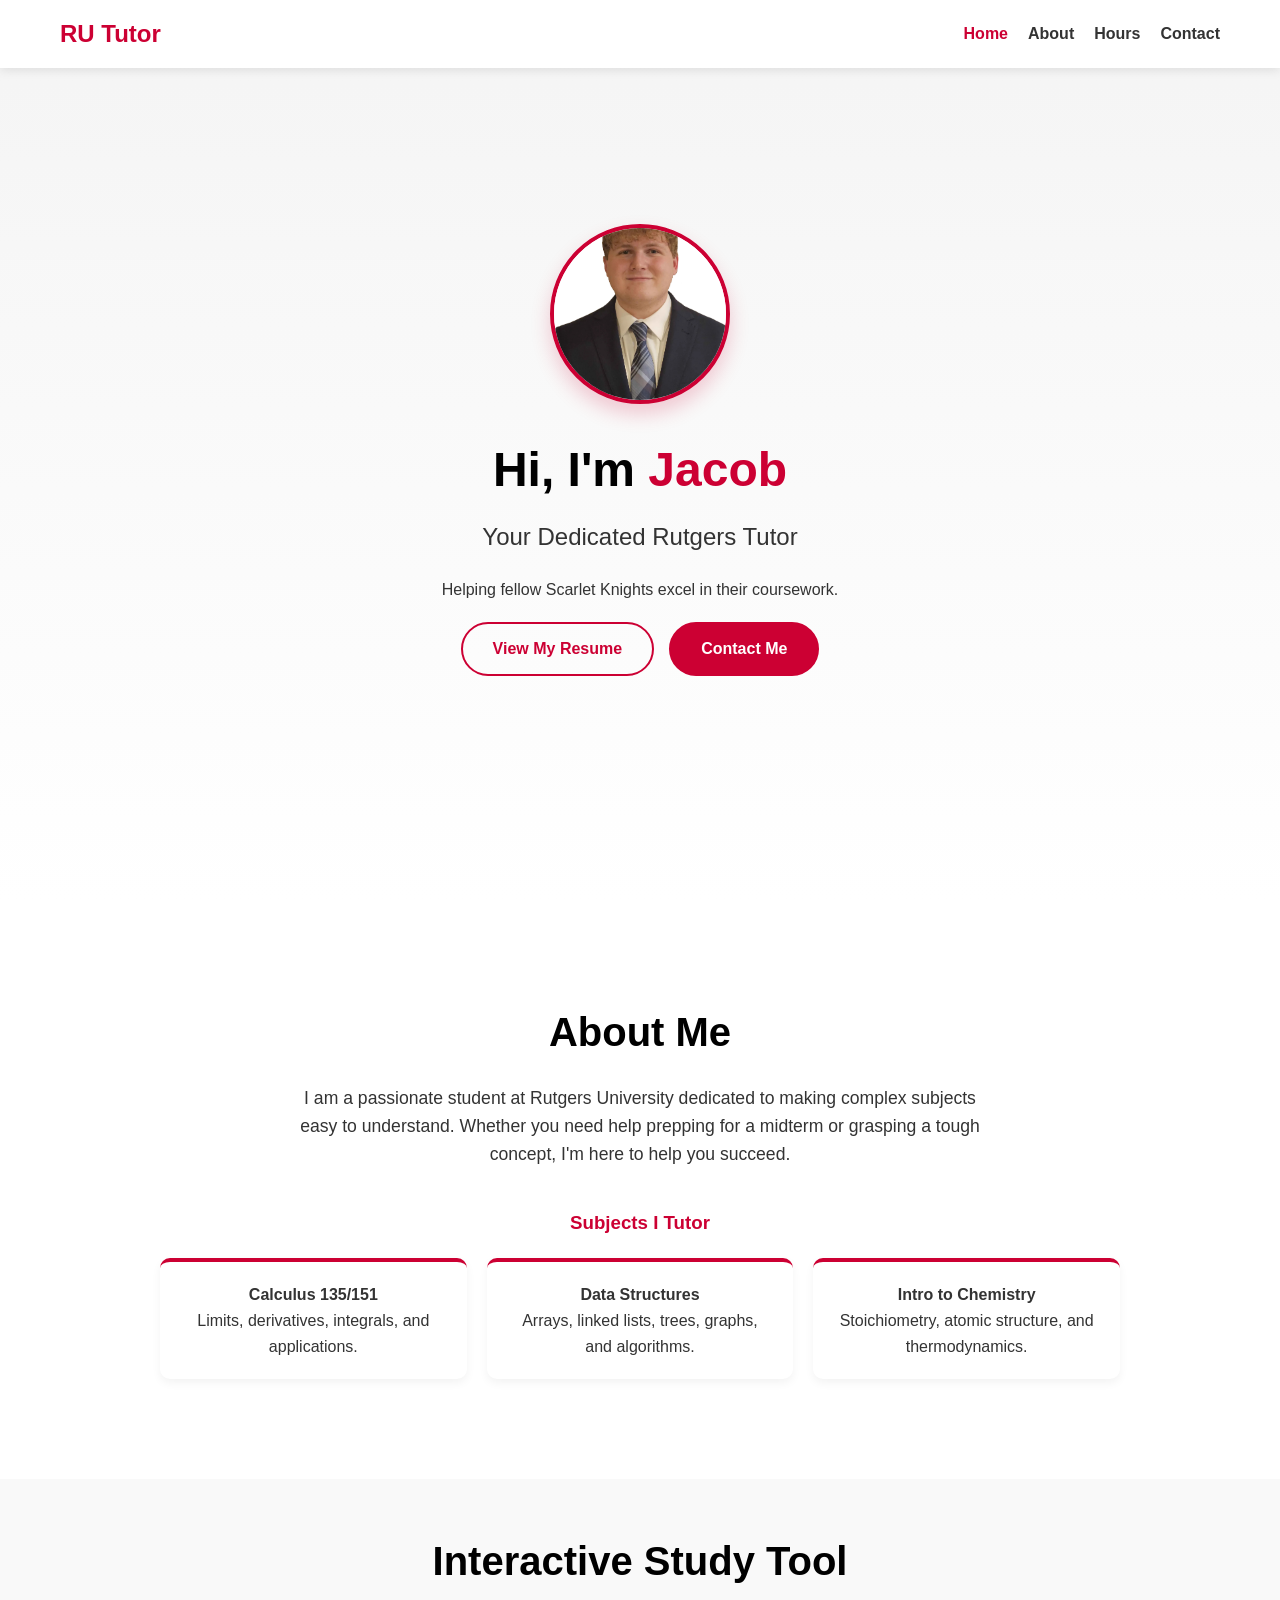
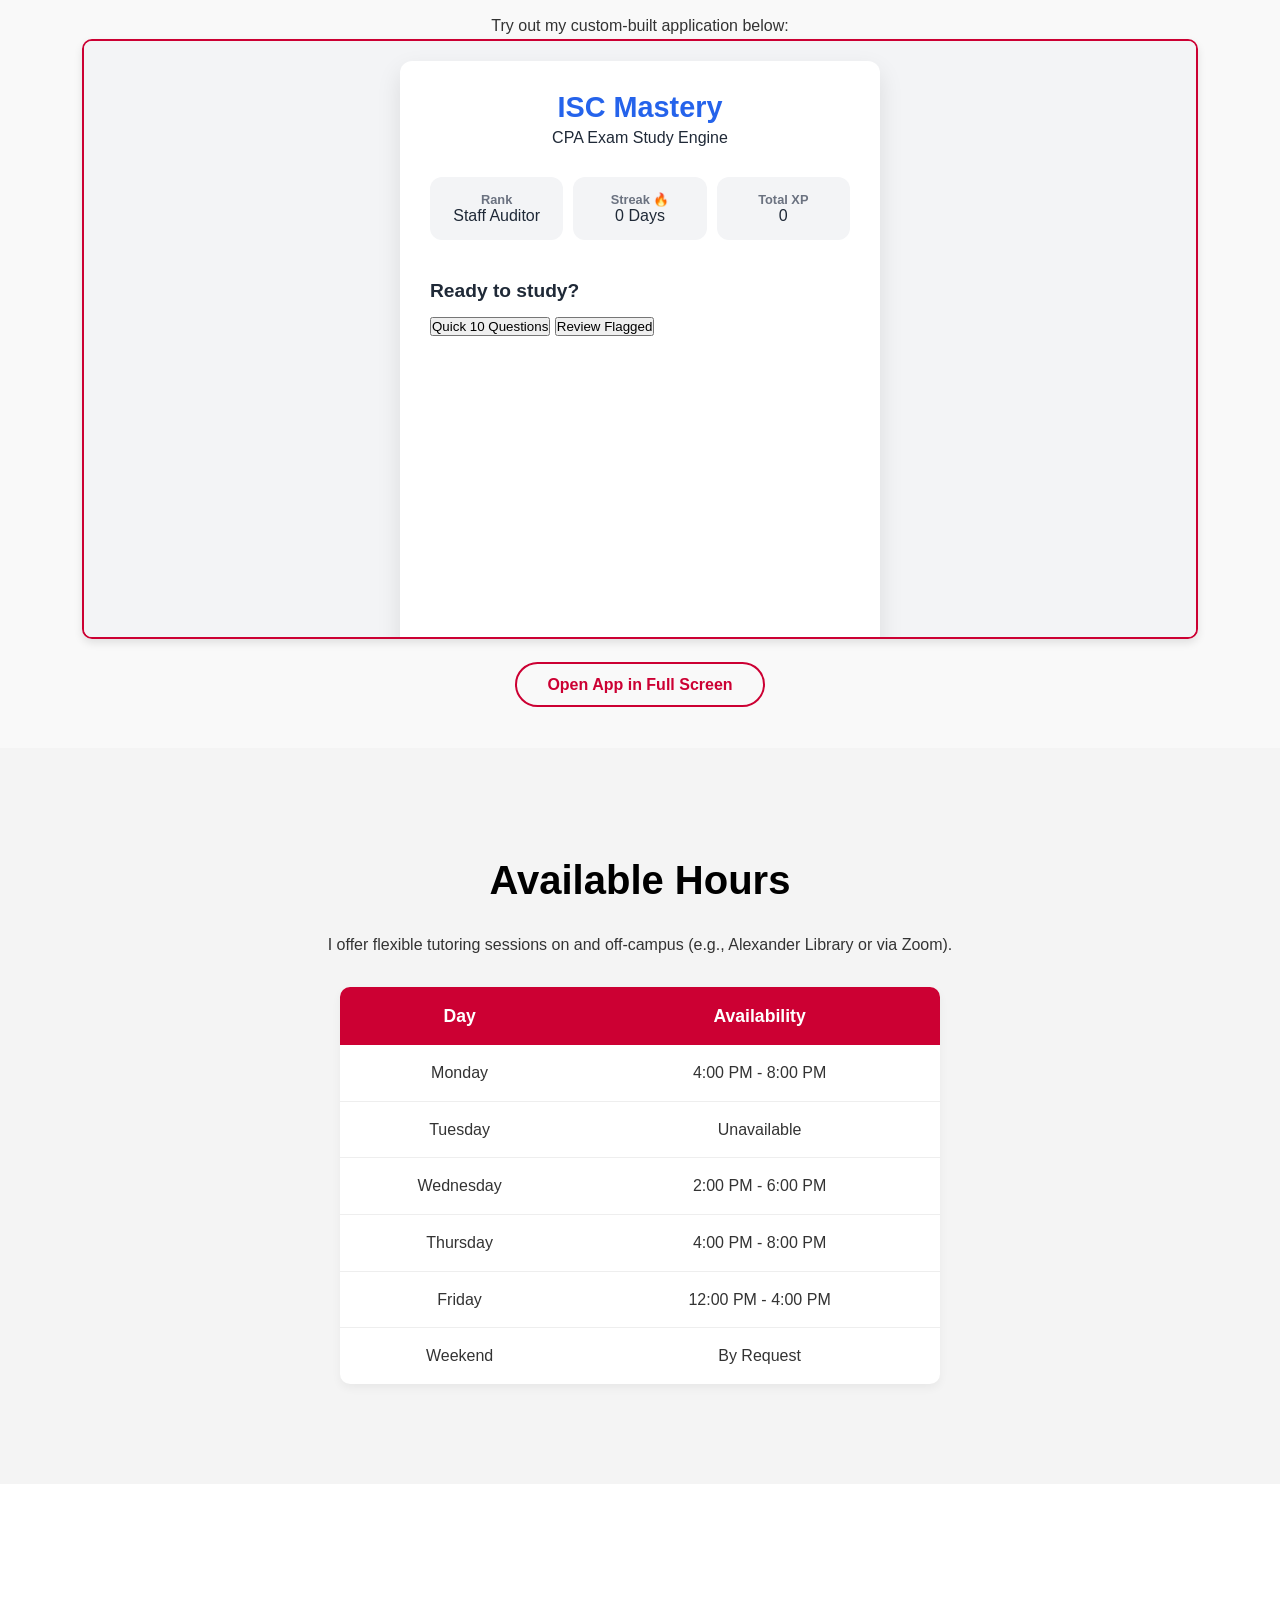
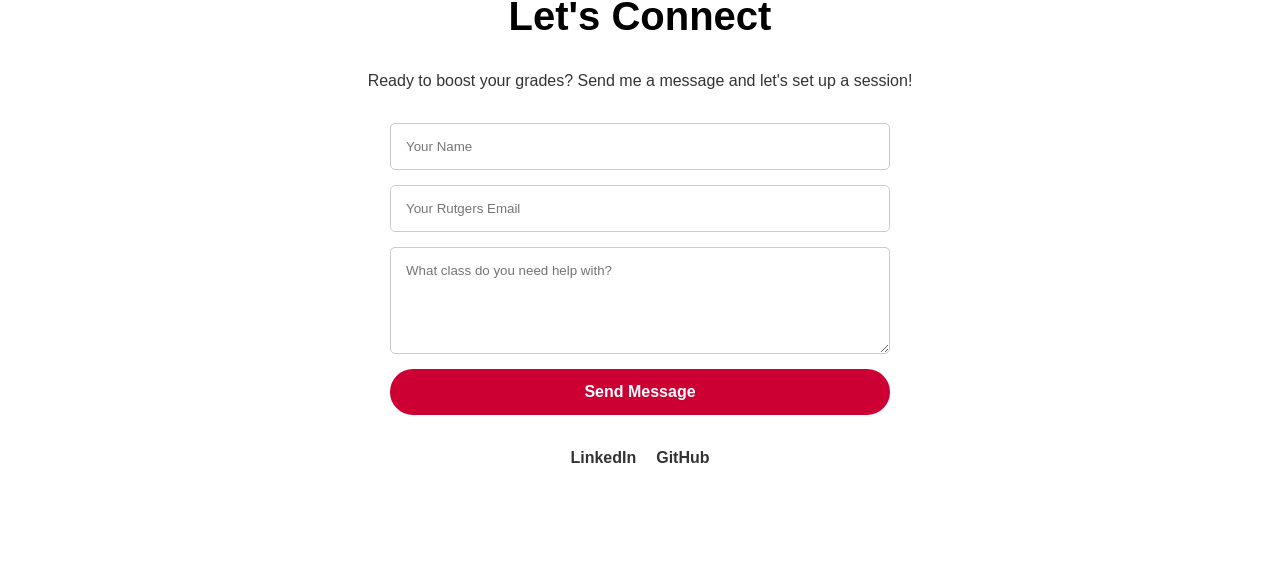
==== commit aaae7c7c: "Update index.html" ====
--- a/index.html
+++ b/index.html
@@ -8,7 +8,7 @@
     <link rel="stylesheet" href="style.css">
 </head>
 <body>
-
+    
     <nav id="navbar">
         <div class="nav-container">
             <h1 class="logo">RU Tutor</h1>
@@ -57,6 +57,14 @@
         </div>
     </section>
 
+    <section id="app-demo" style="padding: 50px 20px; text-align: center; background: #f9f9f9;">
+    <h2>Interactive Study Tool</h2>
+    <p>Try out my custom-built application below:</p>
+    <iframe src="App/index.html" width="90%" height="600px" style="border: 2px solid #cc0033; border-radius: 10px; box-shadow: 0 4px 8px rgba(0,0,0,0.1);"></iframe>
+    <br><br>
+    <a href="App/index.html" target="_blank" class="btn btn-outline">Open App in Full Screen</a>
+</section>
+    
     <section id="hours" class="bg-light fade-in">
         <div class="container">
             <h2>Available Hours</h2>
